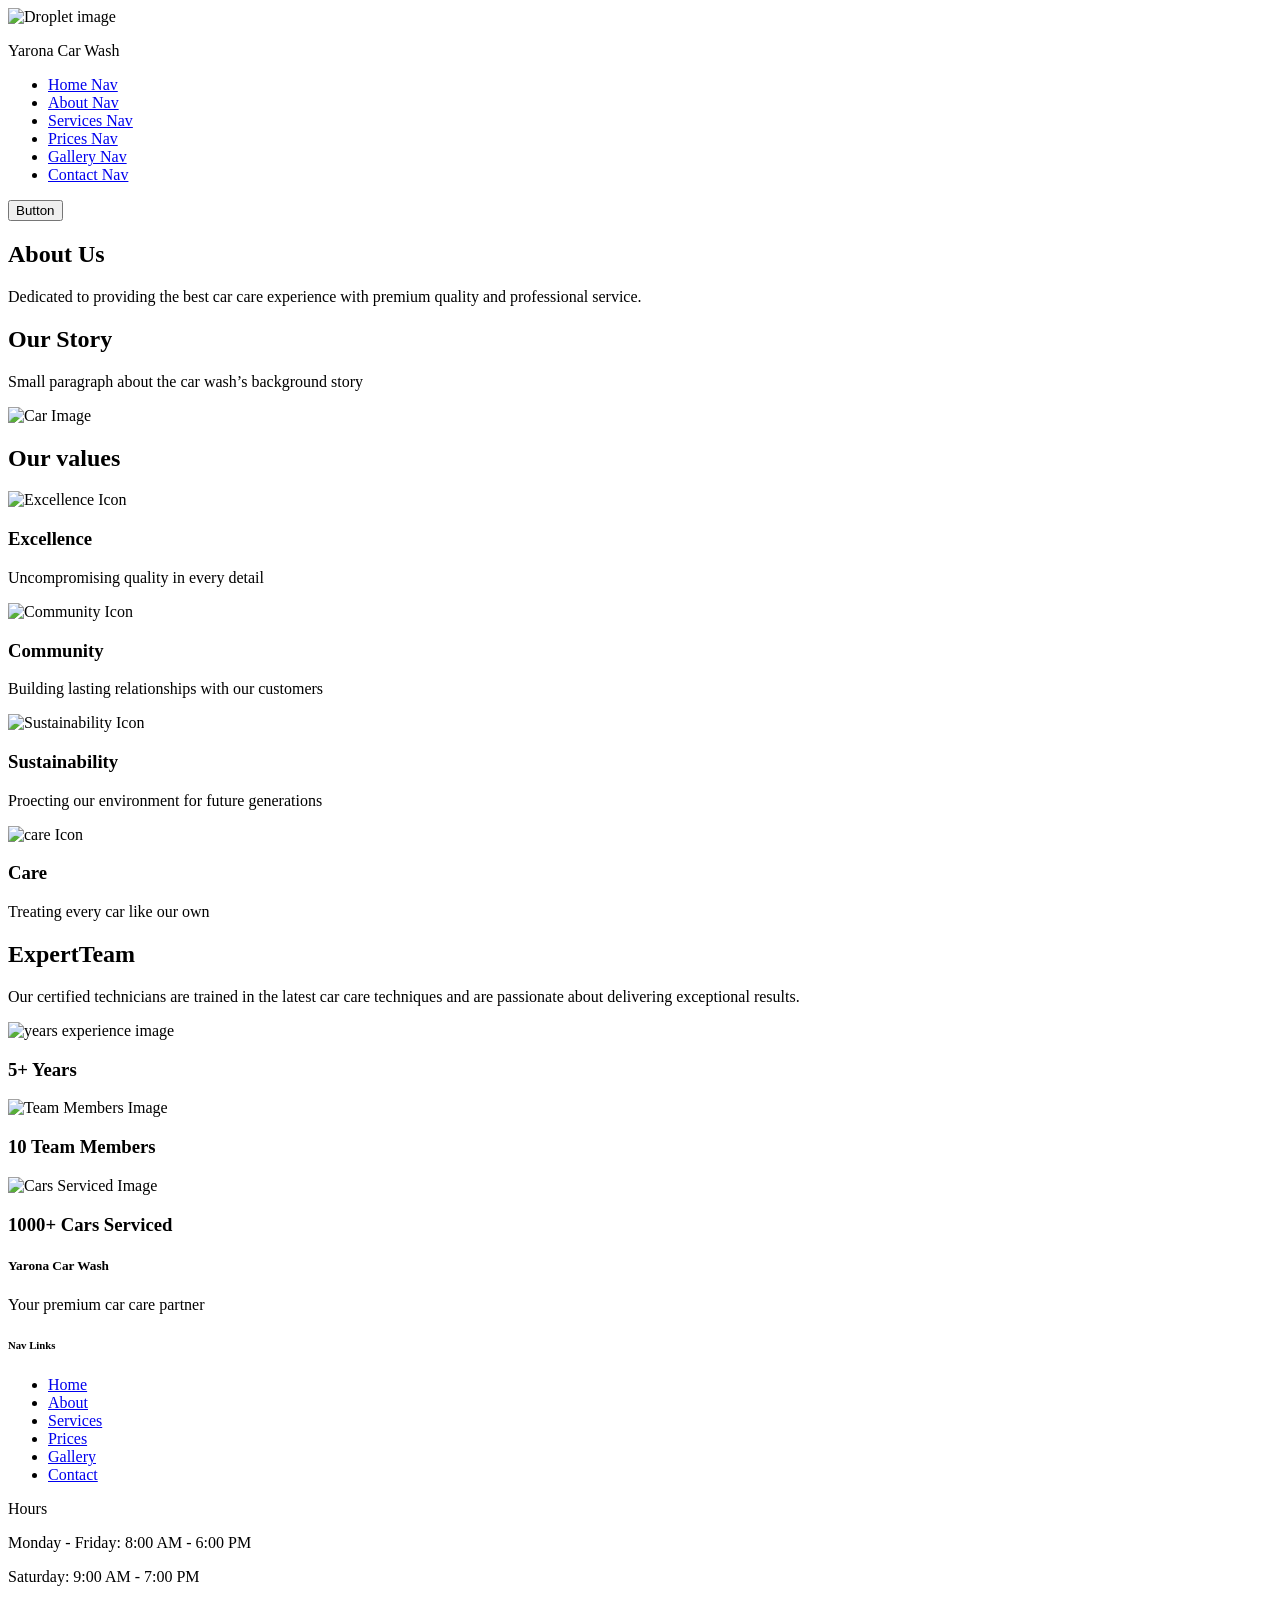
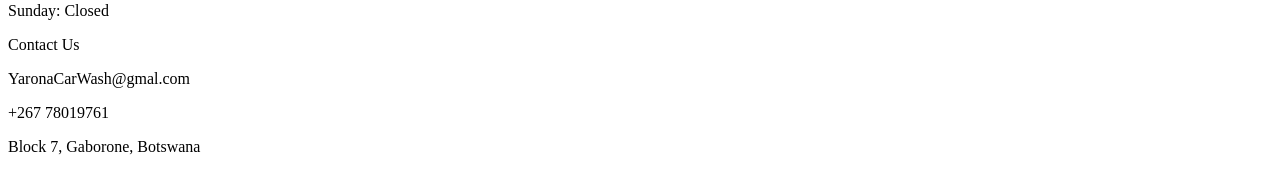
==== About.html @ 876c6c31 "First commit of my assingment" ====
<!DOCTYPE html>
<html lang="en">
<head>
  <meta charset="UTF-8">
  <title>Yarona Car Wash</title>
</head>
<body>

  <!-- Navigation -->
  <header>
    <div> <img src="Droplet.jpg" alt="Droplet image"> </div>
    <p>Yarona Car Wash</p>
    <nav>
      <ul>
        <li><a href="#">Home Nav</a></li>
        <li><a href="#">About Nav</a></li>
        <li><a href="#">Services Nav</a></li>
        <li><a href="#">Prices Nav</a></li>
        <li><a href="#">Gallery Nav</a></li>
        <li><a href="#">Contact Nav</a></li>
      </ul>
    </nav>
    <button>Button</button>
  </header>

  <!-- About Us Section -->
  <section>
    <h2>About Us</h2>
    <p>Dedicated to providing the best car care experience with premium quality and professional service.</p>
  </section>

  <!-- Background Story Section -->
  <section>
    <h2>Our Story</h2>
    <p>Small paragraph about the car wash’s background story</p>
    <img src="car.jpg" alt="Car Image ">
  </section>

  <!-- Our Values Section -->
  <section>
    <h2>Our values</h2>
    <div>
      <div>
        <img src="excellence-icon.png" alt="Excellence Icon">
        <h3>Excellence</h3>
        <p>Uncompromising quality in every detail</p>
      </div>
      <div>
        <img src="community-icon.png" alt="Community Icon">
        <h3>Community</h3>
        <p>Building lasting relationships with our customers</p>
      </div>
      <div>
        <img src="sustainability-icon.png" alt="Sustainability Icon">
        <h3>Sustainability</h3>
        <p>Proecting our environment for future generations</p> 
        </div>
        <img src="care-icon.png" alt="care Icon">
        <h3>Care</h3>
        <p>Treating every car like our own</p>
      </div>
    </div>
  </section>
  <!-- Team section -->
  <section>
    <h2>ExpertTeam</h2>
    <p>Our certified technicians are trained in the latest car care techniques and are passionate about delivering exceptional results.</p>
    <div>
      <div>
        <img src="years-experience.jpg" alt="years experience image">
        <h3>5+ Years</h3>
      </div>
      <div>
        <img src="team-members.jpg" alt="Team Members Image">
        <h3>10 Team Members</h3>
      </div>
      <div>
        <img src="cars-serviced.jpg" alt="Cars Serviced Image">
        <h3>1000+ Cars Serviced</h3>
      </div>
    </div>
  </section>
   <!-- Footer -->
  <footer>
    <div>
      <h5>Yarona Car Wash</h5>
      <p>Your premium car care partner</p>
    </div>
    <div>
      <h6>Nav Links</h6>
      <ul>
        <li><a href="#">Home</a></li>
        <li><a href="#">About</a></li>
        <li><a href="#">Services</a></li>
        <li><a href="#">Prices</a></li>
        <li><a href="#">Gallery</a></li>
        <li><a href="#">Contact</a></li>
      </ul>
    </div>
    <div>
      <h7>Hours</h7>
      <p>Monday - Friday: 8:00 AM - 6:00 PM</p>
      <p>Saturday: 9:00 AM - 7:00 PM</p>
      <p>Sunday: Closed</p>
    </div>
    <div>
      <h8>Contact Us</h8>
      <p>YaronaCarWash@gmal.com</p>
      <p>+267 78019761</p>
      <p>Block 7, Gaborone, Botswana</p>
  </footer>

</body>
</html>
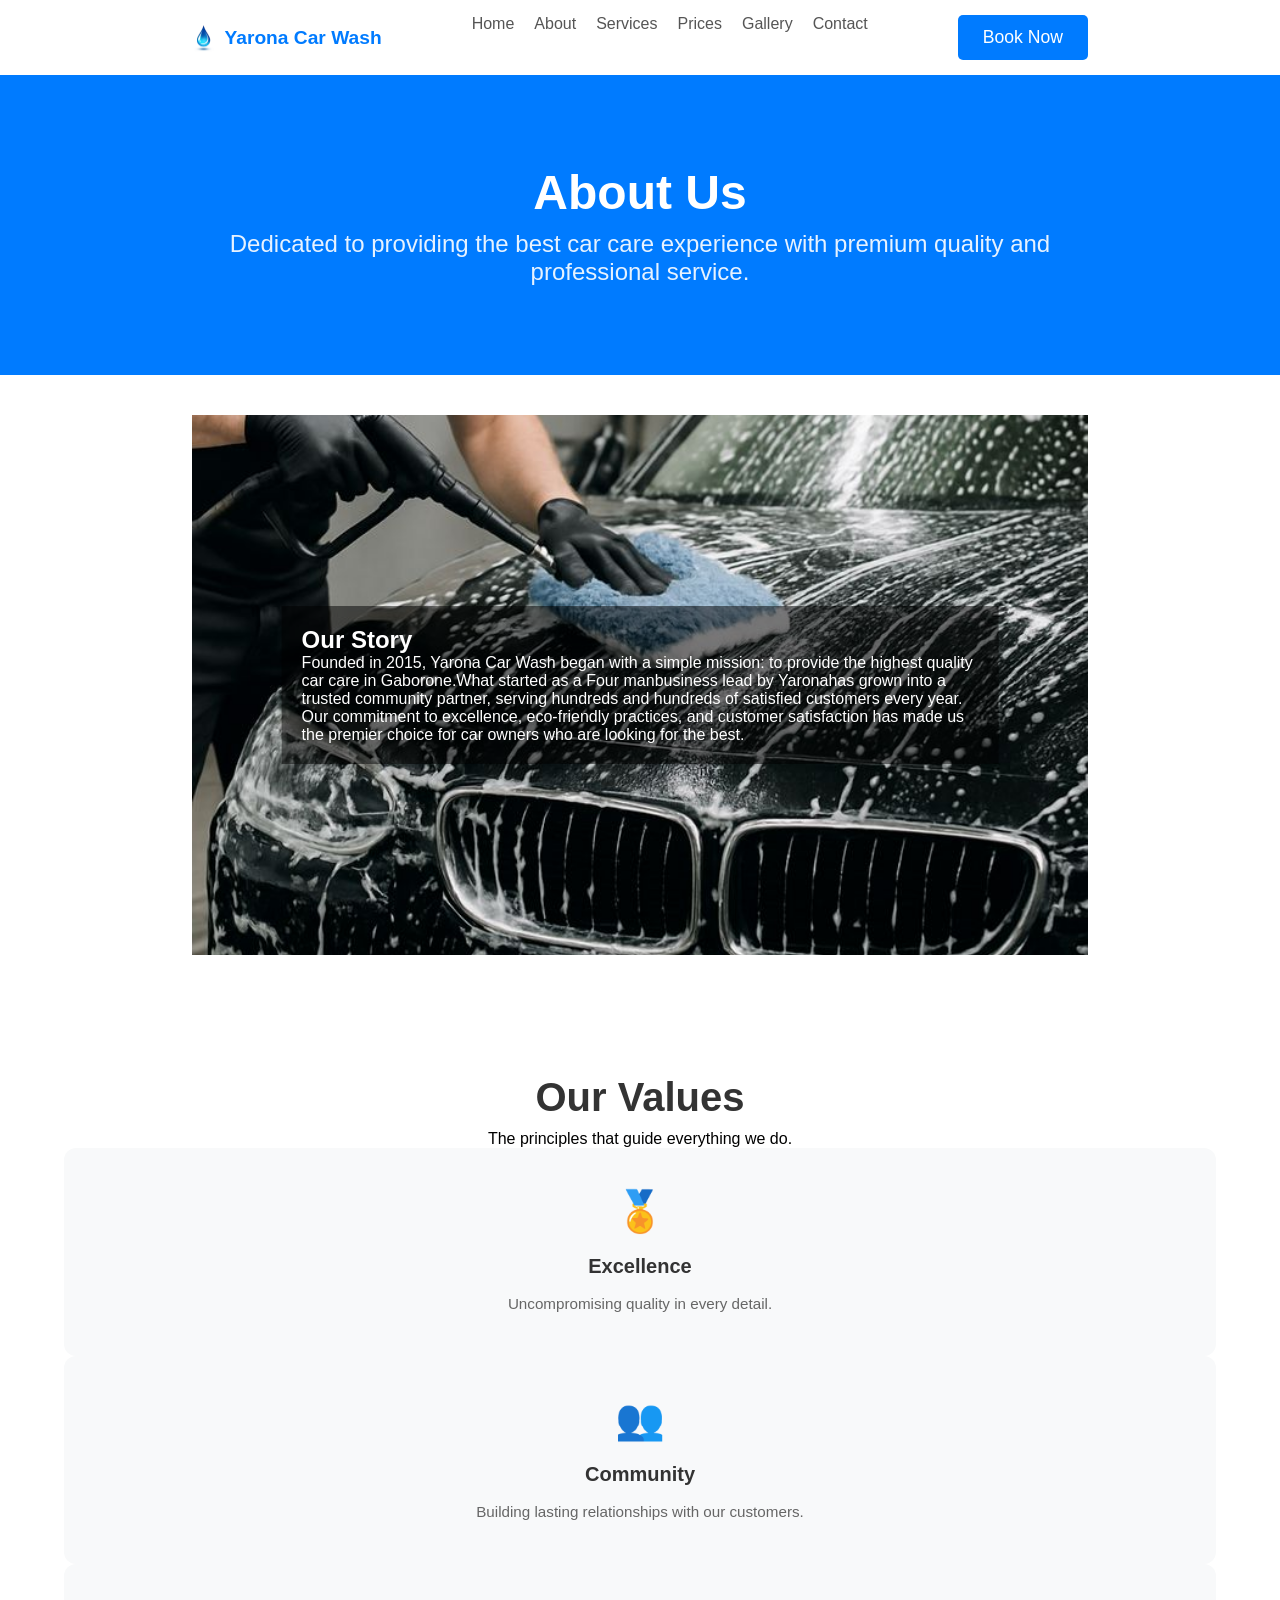
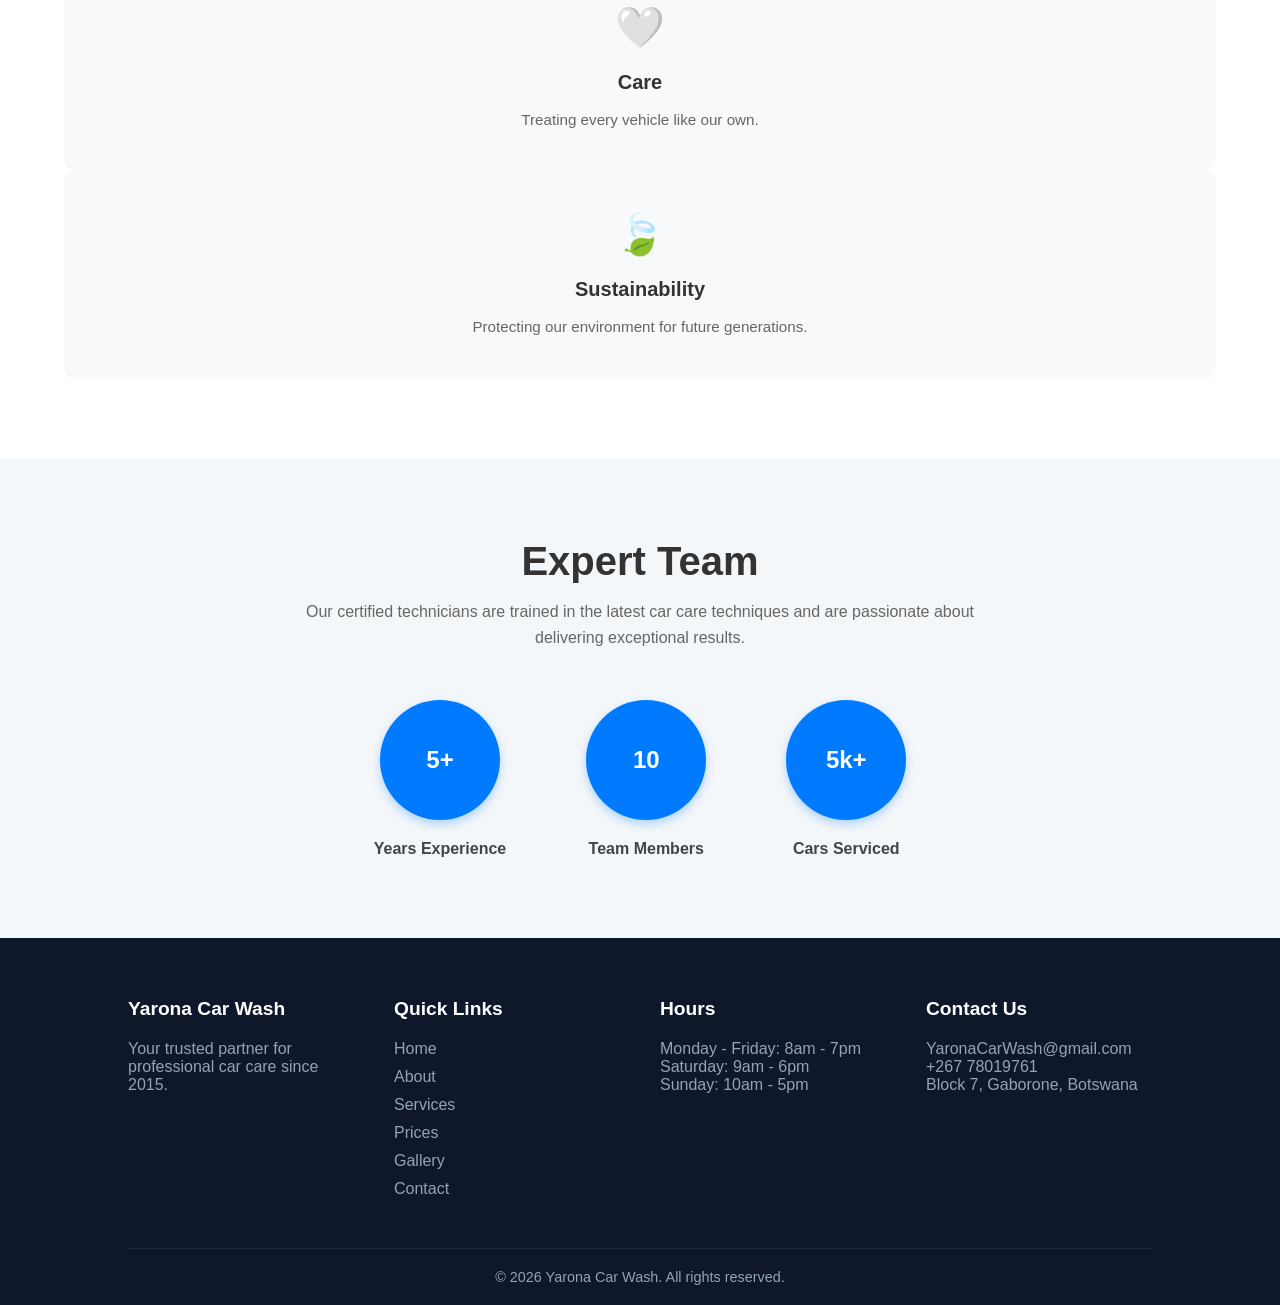
==== commit 0ea23762: "Initial commit: Added simple HTML page" ====
--- a/About.html
+++ b/About.html
@@ -3,112 +3,146 @@
 <head>
   <meta charset="UTF-8">
   <title>Yarona Car Wash</title>
+  <link rel="stylesheet" href="styles1.css">
+
 </head>
 <body>
 
   <!-- Navigation -->
   <header>
-    <div> <img src="Droplet.jpg" alt="Droplet image"> </div>
-    <p>Yarona Car Wash</p>
+    <div class="logo-container">
+        <img src="droplet.jpg" alt="Droplet image">
+        <h1>Yarona Car Wash</h1>
+    </div>
+    
     <nav>
-      <ul>
-        <li><a href="#">Home Nav</a></li>
-        <li><a href="#">About Nav</a></li>
-        <li><a href="#">Services Nav</a></li>
-        <li><a href="#">Prices Nav</a></li>
-        <li><a href="#">Gallery Nav</a></li>
-        <li><a href="#">Contact Nav</a></li>
-      </ul>
+        <ul>
+            <li><a href="index.html">Home</a></li>
+            <li><a href="about.html">About</a></li>
+            <li><a href="services.html">Services</a></li>
+            <li><a href="prices.html">Prices</a></li> 
+            <li><a href="gallery.html">Gallery</a></li>
+            <li><a href="contact.html">Contact</a></li>
+            </ul>
     </nav>
-    <button>Button</button>
-  </header>
+    
+    <a href="contact.html" class="btn-primary">Book Now</a>
+</header>
 
-  <!-- About Us Section -->
-  <section>
-    <h2>About Us</h2>
+
+  <!-- Hero Section -->
+  <section class="hero-banner">
+    <div class="hero-content">
+    <h1>About Us</h1>
     <p>Dedicated to providing the best car care experience with premium quality and professional service.</p>
+    </div>
   </section>
 
   <!-- Background Story Section -->
-  <section>
-    <h2>Our Story</h2>
-    <p>Small paragraph about the car wash’s background story</p>
-    <img src="car.jpg" alt="Car Image ">
+  <section class="Background-story-full">
+    <div class="image-overlay-container">
+    <img src="car2.jpg" alt="Car being washed">
+    <div class="overlay-text">
+        <h2>Our Story</h2>
+        <p>Founded in 2015, Yarona Car Wash began with a simple mission: to provide the highest quality car care in Gaborone.What started as a Four manbusiness lead by Yaronahas grown into a trusted community partner, serving hundreds and hundreds of satisfied customers every year.
+      Our commitment to excellence, eco-friendly practices, and customer satisfaction has made us the premier choice for car owners who are looking for the best.
+      </p>
+    </div>
+</div>
   </section>
 
   <!-- Our Values Section -->
-  <section>
-    <h2>Our values</h2>
-    <div>
-      <div>
-        <img src="excellence-icon.png" alt="Excellence Icon">
-        <h3>Excellence</h3>
-        <p>Uncompromising quality in every detail</p>
-      </div>
-      <div>
-        <img src="community-icon.png" alt="Community Icon">
-        <h3>Community</h3>
-        <p>Building lasting relationships with our customers</p>
-      </div>
-      <div>
-        <img src="sustainability-icon.png" alt="Sustainability Icon">
-        <h3>Sustainability</h3>
-        <p>Proecting our environment for future generations</p> 
+  <section class="Our values-section">
+    <div class="Our values-header">
+        <h2>Our Values</h2>
+        <p>The principles that guide everything we do.</p>
+    </div>
+
+    <div class="Our values-part">
+        <div class="value-card">
+            <div class="icon">🏅</div>
+            <h3>Excellence</h3>
+            <p>Uncompromising quality in every detail.</p>
         </div>
-        <img src="care-icon.png" alt="care Icon">
-        <h3>Care</h3>
-        <p>Treating every car like our own</p>
-      </div>
+
+        <div class="value-card">
+            <div class="icon">👥</div>
+            <h3>Community</h3>
+            <p>Building lasting relationships with our customers.</p>
+        </div>
+
+        <div class="value-card">
+            <div class="icon">🤍</div>
+            <h3>Care</h3>
+            <p>Treating every vehicle like our own.</p>
+        </div>
+
+        <div class="value-card">
+            <div class="icon">🍃</div>
+            <h3>Sustainability</h3>
+            <p>Protecting our environment for future generations.</p>
+        </div>
     </div>
-  </section>
+</section>
   <!-- Team section -->
-  <section>
-    <h2>ExpertTeam</h2>
-    <p>Our certified technicians are trained in the latest car care techniques and are passionate about delivering exceptional results.</p>
-    <div>
-      <div>
-        <img src="years-experience.jpg" alt="years experience image">
-        <h3>5+ Years</h3>
-      </div>
-      <div>
-        <img src="team-members.jpg" alt="Team Members Image">
-        <h3>10 Team Members</h3>
-      </div>
-      <div>
-        <img src="cars-serviced.jpg" alt="Cars Serviced Image">
-        <h3>1000+ Cars Serviced</h3>
-      </div>
+  <section class="team-section">
+    <div class="team-header">
+        <h2>Expert Team</h2>
+        <p>Our certified technicians are trained in the latest car care techniques and are passionate about delivering exceptional results.</p>
     </div>
-  </section>
+
+    <div class="team-container">
+        <div class="item">
+            <div class="circle">5+</div>
+            <p>Years Experience</p>
+        </div>
+
+        <div class="item">
+            <div class="circle">10</div>
+            <p>Team Members</p>
+        </div>
+
+        <div class="item">
+            <div class="circle">5k+</div>
+            <p>Cars Serviced</p>
+        </div>
+    </div>
+</section>
    <!-- Footer -->
   <footer>
-    <div>
-      <h5>Yarona Car Wash</h5>
-      <p>Your premium car care partner</p>
+    <div class="footer-container">
+        <div class="footer-col">
+            <h4>Yarona Car Wash</h4>
+            <p>Your trusted partner for professional car care since 2015.</p>
+        </div>
+        <div class="footer-col">
+            <h4>Quick Links</h4>
+            <ul>
+                <li><a href="index.html">Home</a></li>
+                <li><a href="about.html">About</a></li>
+                <li><a href="services.html">Services</a></li>
+                <li><a href="prices.html">Prices</a></li>
+                <li><a href="gallery.html">Gallery</a></li>
+                <li><a href="contact.html">Contact</a></li>
+            </ul>
+        </div>
+        <div class="footer-col">
+            <h4>Hours</h4>
+            <p>Monday - Friday: 8am - 7pm</p>
+            <p>Saturday: 9am - 6pm</p>
+            <p>Sunday: 10am - 5pm</p>
+        </div>
+        <div class="footer-col">
+            <h4>Contact Us</h4>
+            <p>YaronaCarWash@gmail.com</p>
+            <p>+267 78019761</p>
+            <p>Block 7, Gaborone, Botswana</p>
+        </div>
     </div>
-    <div>
-      <h6>Nav Links</h6>
-      <ul>
-        <li><a href="#">Home</a></li>
-        <li><a href="#">About</a></li>
-        <li><a href="#">Services</a></li>
-        <li><a href="#">Prices</a></li>
-        <li><a href="#">Gallery</a></li>
-        <li><a href="#">Contact</a></li>
-      </ul>
+    <div class="footer-bottom">
+        <p>&copy; 2026 Yarona Car Wash. All rights reserved.</p>
     </div>
-    <div>
-      <h7>Hours</h7>
-      <p>Monday - Friday: 8:00 AM - 6:00 PM</p>
-      <p>Saturday: 9:00 AM - 7:00 PM</p>
-      <p>Sunday: Closed</p>
-    </div>
-    <div>
-      <h8>Contact Us</h8>
-      <p>YaronaCarWash@gmal.com</p>
-      <p>+267 78019761</p>
-      <p>Block 7, Gaborone, Botswana</p>
-  </footer>
+</footer>
 
 </body>
 </html>
--- a/styles1.css
+++ b/styles1.css
@@ -0,0 +1,309 @@
+* {
+  margin: 0;
+  padding: 0;
+  box-sizing: border-box;
+  font-family: Arial, sans-serif;
+}
+
+header {
+    display: flex;
+    justify-content: space-between;
+    align-self: center;
+    padding: 15px 15%;
+    background-color: #fff;
+    box-shadow: 0 2px 5px rgba(0, 0, 0, 0.1);
+}
+
+.logo-container {
+    display: flex;
+    align-items: center;
+    gap: 10px;
+}
+
+.logo-container img {
+    width: auto;
+    height: 30px;
+}
+
+.logo-container h1 {
+    font-size: 1.2rem;
+    color: #007bff;
+    font-weight: bold;
+}
+
+nav ul {
+    list-style: none;
+    display: flex;
+    gap: 20px;
+}
+
+nav ul li a {
+    text-decoration: none;
+    color: #555;
+    font-size: 1rem;
+    transition: color 0.3s ease;
+}
+
+nav ul li a:hover {
+    color: #007bff;
+}
+
+.btn-primary {
+    padding: 10px 20px;
+    background-color: #007bff;
+    color: #fff;
+    border: none;
+    border-radius: 5px;
+    cursor: pointer;
+    transition: background-color 0.3s ease;
+    text-decoration: none;
+}
+
+.btn-primary:hover {
+    background-color: #0056b3;
+}
+
+section {
+    padding: 40px 15%;
+}
+
+.hero-banner {
+    background-color: #007bff;
+    color: #fff;
+    height: 300px;
+    display: flex;
+    justify-content: center;
+    align-items: center;
+    text-align: center;
+    padding: 100px 15%;
+}
+
+.hero-content h1 {
+    font-size: 3rem;
+    margin-bottom: 10px;
+}
+
+.hero-content p {
+    font-size: 1.5rem;
+    opacity: 0.9;
+}
+
+.background-story-full {
+    width: 100vw;
+    position: relative;
+    left: 50%;
+    right: 50%;
+    margin-left: -50vw;
+    margin-right: -50vw;
+    padding:0%;
+    overflow: hidden;
+}
+.image-overlay-container {
+    position: relative; 
+    width: 100%;
+    height: 60vh;
+}
+
+.image-overlay-container img {
+    width: 100%;
+    height: 100%;
+    object-fit: cover;
+}
+
+.overlay-text {
+    position: absolute; 
+    top: 50%;           
+    left: 50%;         
+    transform: translate(-50%, -50%); 
+    color: white;       
+    background: rgba(0, 0, 0, 0.5); 
+    padding: 20px;
+    width: 80%;
+    text-align: left;
+}
+
+.values-section {
+    padding: 80px 5%;
+    text-align: center;
+    background-color: #ffffff;
+}
+
+.values-header h2 {
+    font-size: 2.5rem;
+    color: #333;
+    margin-bottom: 10px;
+}
+ng
+.values-header p {
+    color: #777;
+    margin-bottom: 50px;
+}
+
+.values-grid {
+    display: grid;
+    grid-template-columns: repeat(4, 1fr); 
+    gap: 20px;
+}
+
+.value-card {
+    background-color: #f8f9fa; 
+    padding: 40px 20px;
+    border-radius: 12px;
+    transition: transform 0.3s ease, box-shadow 0.3s ease;
+}
+
+.value-card:hover {
+    transform: translateY(-5px); 
+    box-shadow: 0 10px 20px rgba(0,0,0,0.05);
+}
+
+.icon {
+    font-size: 2.5rem;
+    color: #007bff;
+    margin-bottom: 20px;
+    display: block;
+}
+
+.value-card h3 {
+    font-size: 1.25rem;
+    color: #333;
+    margin-bottom: 15px;
+}
+
+.value-card p {
+    font-size: 0.95rem;
+    color: #666;
+    line-height: 1.5;
+}
+
+@media (max-width: 992px) {
+    .values-grid {
+        grid-template-columns: repeat(2, 1fr);
+    }
+}
+
+@media (max-width: 600px) {
+    .values-grid {
+        grid-template-columns: 1fr; 
+    }
+}
+
+.team-section {
+    padding: 80px 5%;
+    text-align: center;
+    background-color: #f4f7f9; 
+}
+
+.team-header h2 {
+    font-size: 2.5rem;
+    color: #333;
+    margin-bottom: 15px;
+}
+
+.team-header p {
+    max-width: 700px;
+    margin: 0 auto 50px auto;
+    color: #666;
+    line-height: 1.6;
+}
+
+.team-container {
+    display: flex;
+    justify-content: center;
+    gap: 80px; 
+    flex-wrap: wrap;
+}
+
+.item {
+    display: flex;
+    flex-direction: column;
+    align-items: center;
+}
+
+.circle {
+    background-color: #007bff;
+    color: white;
+    width: 120px;
+    height: 120px;
+    border-radius: 50%; 
+    display: flex;
+    justify-content: center;
+    align-items: center;
+    font-size: 1.5rem;
+    font-weight: bold;
+    margin-bottom: 20px;
+    box-shadow: 0 4px 10px rgba(0, 123, 255, 0.3);
+}
+
+.item p {
+    font-weight: bold;
+    color: #444;
+    font-size: 1rem;
+}
+
+@media (max-width: 768px) {
+    .stats-container {
+        gap: 40px;
+    }
+    
+    .stat-circle {
+        width: 100px;
+        height: 100px;
+        font-size: 1.25rem;
+    }
+}
+
+footer {
+    background-color: #0f172a;
+    color: #94a3b8;
+    padding: 60px 10% 20px 10%;
+}
+.footer-container {
+    display: flex;
+    justify-content: space-between;
+    flex-wrap: wrap;
+    gap: 40px;
+}
+.footer-col {
+    flex: 1;
+    min-width: 200px;
+}
+.footer-col h4 {
+    font-size: 1.2rem;
+    margin-bottom: 20px;
+    color: white;
+}
+.footer-col ul {
+    list-style: none;
+    padding: 0;
+}
+.footer-col ul li {
+    margin-bottom: 10px;
+}
+.footer-col a {
+    color: #94a3b8;
+    text-decoration: none;
+    transition: color 0.3s ease;
+}
+.footer-col a:hover {
+    color: white;
+}
+.footer-bottom {
+    text-align: center;
+    margin-top: 40px;
+    font-size: 0.9rem;
+    border-top: 1px solid #1e293b;
+    padding-top: 20px;
+}
+
+.btn-primary {
+    padding: 12px 25px;
+    background-color: #007bff;
+    color: white;
+    border: none;
+    border-radius: 5px;
+    font-size: 1.1rem;
+    cursor: pointer;
+    transition: background-color 0.3s ease;
+}
+
